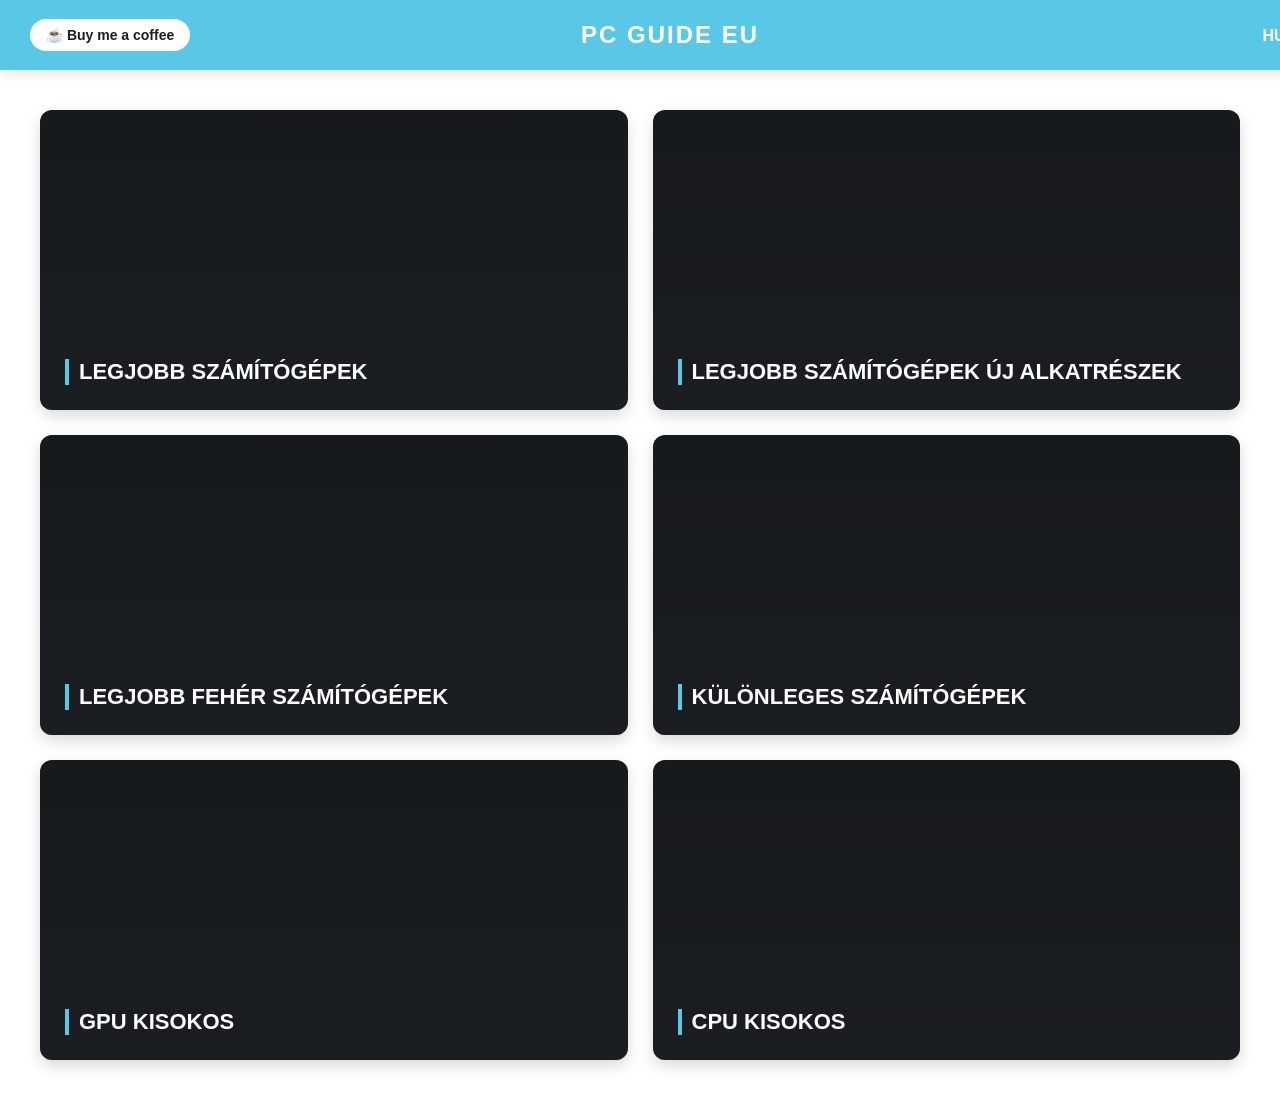
==== index.html @ 8c49fa8b "Add files via upload" ====
<!DOCTYPE html>
<html lang="hu">
<head>
    <meta charset="UTF-8">
    <meta name="viewport" content="width=device-width, initial-scale=1.0">
    <title>PC GUIDE EU</title>
    <link rel="icon" type="image/jpg" href="favicon.jpg">
    <link rel="stylesheet" href="style.css">
</head>
<body>

    <header>
        <a href="#" class="bmac-btn">☕ Buy me a coffee</a>
        <div class="header-title">PC GUIDE EU</div>
        <div class="lang-select">HU 🌐</div>
    </header>

    <main class="main-container">
        <div class="card-grid">
            <a href="legjobb-pc.html" class="guide-card card-1">
                <h2>Legjobb számítógépek</h2>
            </a>
            <a href="uj-alkatreszek.html" class="guide-card card-2">
                <h2>Legjobb számítógépek új alkatrészek</h2>
            </a>
            <a href="feher-pc.html" class="guide-card card-3">
                <h2>Legjobb fehér számítógépek</h2>
            </a>
            <a href="kulonleges-pc.html" class="guide-card card-4">
                <h2>Különleges számítógépek</h2>
            </a>
            <a href="gpu-kisokos.html" class="guide-card card-5">
                <h2>GPU kisokos</h2>
            </a>
            <a href="cpu-kisokos.html" class="guide-card card-6">
                <h2>CPU kisokos</h2>
            </a>
        </div>
    </main>

</body>
</html>
---- style.css ----
/* Globális beállítások */
* {
    margin: 0;
    padding: 0;
    box-style: border-box;
    font-family: 'Segoe UI', Tahoma, Geneva, Verdana, sans-serif;
}

body {
    background-color: #ffffff;
    color: #1A1D21;
    padding-top: 70px; /* A fix fejléc miatt */
}

/* Fix Fejléc */
header {
    position: fixed;
    top: 0;
    left: 0;
    width: 100%;
    height: 70px;
    background-color: #59C8E6;
    display: flex;
    justify-content: space-between;
    align-items: center;
    padding: 0 30px;
    box-shadow: 0 4px 10px rgba(0,0,0,0.1);
    z-index: 1000;
}

.header-title {
    color: #ffffff;
    font-size: 24px;
    font-weight: 800;
    letter-spacing: 2px;
    text-transform: uppercase;
    position: absolute;
    left: 50%;
    transform: translateX(-50%);
}

.bmac-btn {
    background-color: #ffffff;
    color: #1A1D21;
    padding: 8px 16px;
    border-radius: 20px;
    text-decoration: none;
    font-weight: bold;
    font-size: 14px;
    transition: background 0.3s;
}

.bmac-btn:hover {
    background-color: #1A1D21;
    color: #ffffff;
}

.lang-select {
    color: #ffffff;
    font-weight: bold;
    cursor: pointer;
}

/* Főoldali Kártyák (Grid) */
.main-container {
    max-width: 1200px;
    margin: 40px auto;
    padding: 0 20px;
}

.card-grid {
    display: grid;
    grid-template-columns: repeat(2, 1fr);
    gap: 25px;
}

@media (max-width: 768px) {
    .card-grid {
        grid-template-columns: 1fr;
    }
}

.guide-card {
    background-color: #1A1D21;
    color: #ffffff;
    height: 250px;
    border-radius: 12px;
    overflow: hidden;
    position: relative;
    display: flex;
    align-items: flex-end;
    padding: 25px;
    text-decoration: none;
    box-shadow: 0 6px 15px rgba(0,0,0,0.15);
    transition: transform 0.3s, box-shadow 0.3s;
}

.guide-card:hover {
    transform: translateY(-5px);
    box-shadow: 0 12px 25px rgba(89, 200, 230, 0.3);
}

/* Képek beolvasása a te saját kepek/ mappádból és fájlneveidből */
.guide-card::before {
    content: '';
    position: absolute;
    top: 0; left: 0; width: 100%; height: 100%;
    background-size: cover;
    background-position: center;
    opacity: 0.4;
    transition: opacity 0.3s;
    z-index: 1;
}

.guide-card:hover::before {
    opacity: 0.6;
}

.card-1::before { background-image: linear-gradient(rgba(0,0,0,0.3), #1A1D21), url('kepek/menu_sima.jpg'); }
.card-2::before { background-image: linear-gradient(rgba(0,0,0,0.3), #1A1D21), url('kepek/menu_uj.jpg'); }
.card-3::before { background-image: linear-gradient(rgba(0,0,0,0.3), #1A1D21), url('kepek/menu_feher.jpg'); }
.card-4::before { background-image: linear-gradient(rgba(0,0,0,0.3), #1A1D21), url('kepek/menu_kulonleges.jpg'); }
.card-5::before { background-image: linear-gradient(rgba(0,0,0,0.3), #1A1D21), url('kepek/menu_gpu.jpg'); }
.card-6::before { background-image: linear-gradient(rgba(0,0,0,0.3), #1A1D21), url('kepek/menu_cpu.jpg'); }

.guide-card h2 {
    position: relative;
    z-index: 2;
    font-size: 22px;
    font-weight: 700;
    text-transform: uppercase;
    border-left: 4px solid #59C8E6;
    padding-left: 10px;
}

/* Tartalmi oldalak stílusai (CPU / GPU / Accordion) */
.content-page {
    max-width: 900px;
    margin: 40px auto;
    padding: 0 20px;
}

.content-page h1 {
    font-size: 32px;
    margin-bottom: 20px;
    border-bottom: 3px solid #59C8E6;
    padding-bottom: 10px;
}

.intro-box {
    background-color: #f4f6f9;
    padding: 20px;
    border-radius: 8px;
    border-left: 5px solid #59C8E6;
    margin-bottom: 30px;
    line-height: 1.6;
}

.price-section {
    margin-bottom: 25px;
    background: #ffffff;
    border: 1px solid #e1e4e8;
    border-radius: 8px;
    padding: 20px;
}

.price-title {
    font-size: 20px;
    color: #ffffff;
    background-color: #1A1D21;
    padding: 10px 15px;
    margin: -20px -20px 20px -20px;
    border-top-left-radius: 7px;
    border-top-right-radius: 7px;
}

.component-option {
    margin-bottom: 15px;
    padding-bottom: 15px;
    border-bottom: 1px dashed #e1e4e8;
}

.component-option:last-child {
    border-bottom: none;
}

.component-name {
    font-weight: bold;
    color: #59C8E6;
}

.pref-list {
    background-color: #eef9fc;
    padding: 15px;
    border-radius: 6px;
    margin-top: 10px;
}

/* Kihúzható / Accordion Menü a PC konfigokhoz */
.accordion-item {
    border: 1px solid #1A1D21;
    margin-bottom: 10px;
    border-radius: 6px;
    overflow: hidden;
}

.accordion-title {
    background-color: #1A1D21;
    color: white;
    padding: 15px;
    width: 100%;
    text-align: left;
    border: none;
    outline: none;
    font-size: 18px;
    font-weight: bold;
    cursor: pointer;
    display: flex;
    justify-content: space-between;
    align-items: center;
}

.accordion-content {
    padding: 20px;
    background-color: #f9f9f9;
    display: none; /* Alapértelmezetten csukva */
}
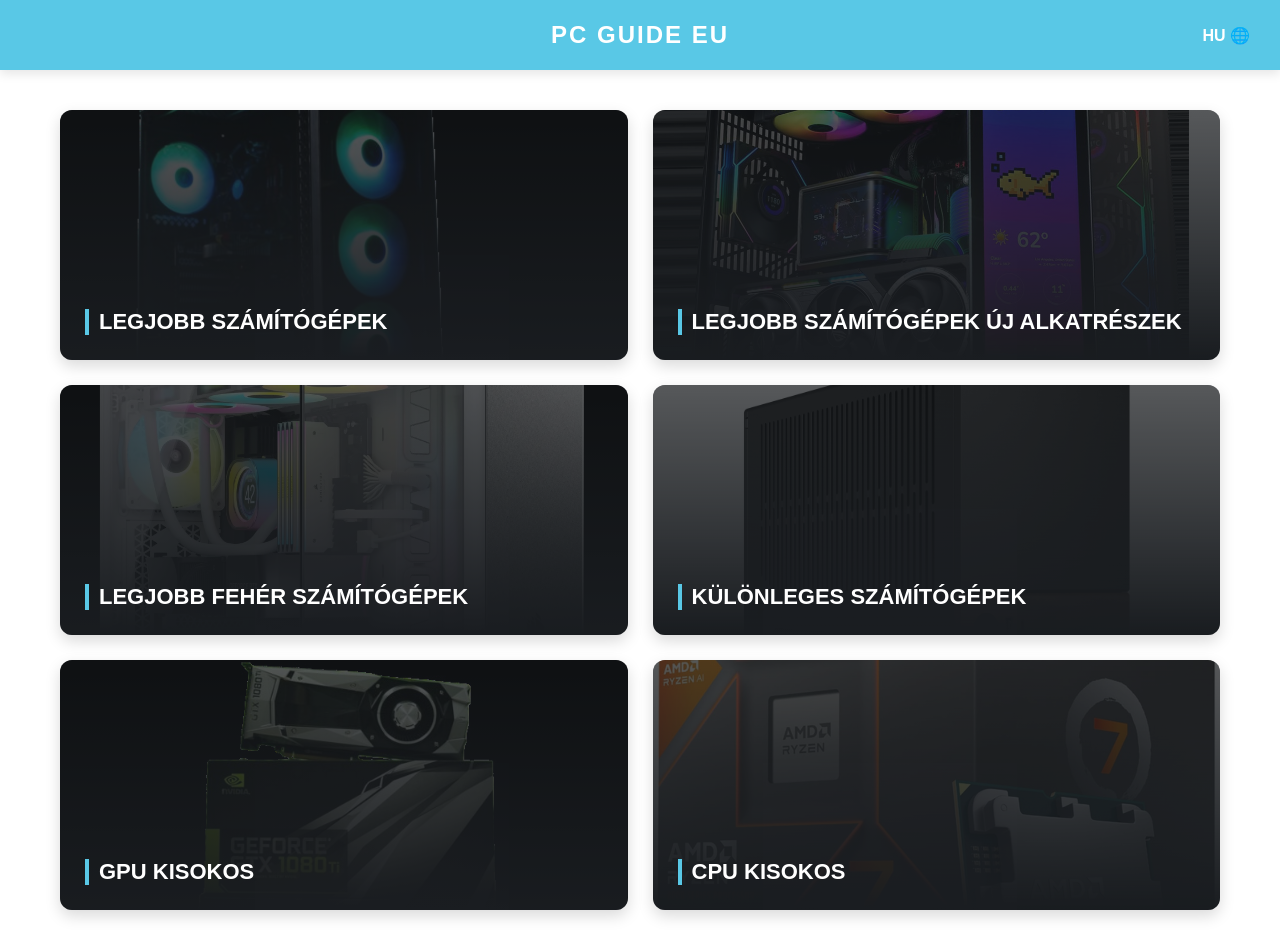
==== commit 3808e44d: "Add files via upload" ====
--- a/index.html
+++ b/index.html
@@ -10,8 +10,7 @@
 <body>
 
     <header>
-        <a href="#" class="bmac-btn">☕ Buy me a coffee</a>
-        <div class="header-title">PC GUIDE EU</div>
+        <a href="index.html" class="header-title">PC GUIDE EU</a>
         <div class="lang-select">HU 🌐</div>
     </header>
 
@@ -39,4 +38,4 @@
     </main>
 
 </body>
-</html>
+</html>
--- a/style.css
+++ b/style.css
@@ -2,7 +2,7 @@
 * {
     margin: 0;
     padding: 0;
-    box-style: border-box;
+    box-sizing: border-box;
     font-family: 'Segoe UI', Tahoma, Geneva, Verdana, sans-serif;
 }
 
@@ -34,31 +34,22 @@
     font-weight: 800;
     letter-spacing: 2px;
     text-transform: uppercase;
+    text-decoration: none; /* Aláhúzás megszüntetése */
     position: absolute;
     left: 50%;
     transform: translateX(-50%);
-}
-
-.bmac-btn {
-    background-color: #ffffff;
-    color: #1A1D21;
-    padding: 8px 16px;
-    border-radius: 20px;
-    text-decoration: none;
-    font-weight: bold;
-    font-size: 14px;
-    transition: background 0.3s;
-}
-
-.bmac-btn:hover {
-    background-color: #1A1D21;
-    color: #ffffff;
+    transition: opacity 0.2s;
+}
+
+.header-title:hover {
+    opacity: 0.85; /* Finom visszajelzés egérrávitelkor */
 }
 
 .lang-select {
     color: #ffffff;
     font-weight: bold;
     cursor: pointer;
+    margin-left: auto; /* Jobbra igazítás, mivel a gomb kikerült */
 }
 
 /* Főoldali Kártyák (Grid) */
@@ -100,7 +91,7 @@
     box-shadow: 0 12px 25px rgba(89, 200, 230, 0.3);
 }
 
-/* Képek beolvasása a te saját kepek/ mappádból és fájlneveidből */
+/* Képek beolvasása a kepek/ mappából */
 .guide-card::before {
     content: '';
     position: absolute;
@@ -116,12 +107,12 @@
     opacity: 0.6;
 }
 
-.card-1::before { background-image: linear-gradient(rgba(0,0,0,0.3), #1A1D21), url('kepek/menu_sima.jpg'); }
-.card-2::before { background-image: linear-gradient(rgba(0,0,0,0.3), #1A1D21), url('kepek/menu_uj.jpg'); }
-.card-3::before { background-image: linear-gradient(rgba(0,0,0,0.3), #1A1D21), url('kepek/menu_feher.jpg'); }
-.card-4::before { background-image: linear-gradient(rgba(0,0,0,0.3), #1A1D21), url('kepek/menu_kulonleges.jpg'); }
-.card-5::before { background-image: linear-gradient(rgba(0,0,0,0.3), #1A1D21), url('kepek/menu_gpu.jpg'); }
-.card-6::before { background-image: linear-gradient(rgba(0,0,0,0.3), #1A1D21), url('kepek/menu_cpu.jpg'); }
+.card-1::before { background-image: linear-gradient(rgba(0,0,0,0.3), #1A1D21), url('menu_sima.jpg'); }
+.card-2::before { background-image: linear-gradient(rgba(0,0,0,0.3), #1A1D21), url('menu_uj.jpg'); }
+.card-3::before { background-image: linear-gradient(rgba(0,0,0,0.3), #1A1D21), url('menu_feher.jpg'); }
+.card-4::before { background-image: linear-gradient(rgba(0,0,0,0.3), #1A1D21), url('menu_kulonleges.jpg'); }
+.card-5::before { background-image: linear-gradient(rgba(0,0,0,0.3), #1A1D21), url('menu_gpu.jpg'); }
+.card-6::before { background-image: linear-gradient(rgba(0,0,0,0.3), #1A1D21), url('menu_cpu.jpg'); }
 
 .guide-card h2 {
     position: relative;
@@ -223,5 +214,5 @@
 .accordion-content {
     padding: 20px;
     background-color: #f9f9f9;
-    display: none; /* Alapértelmezetten csukva */
+    display: none;
 }
